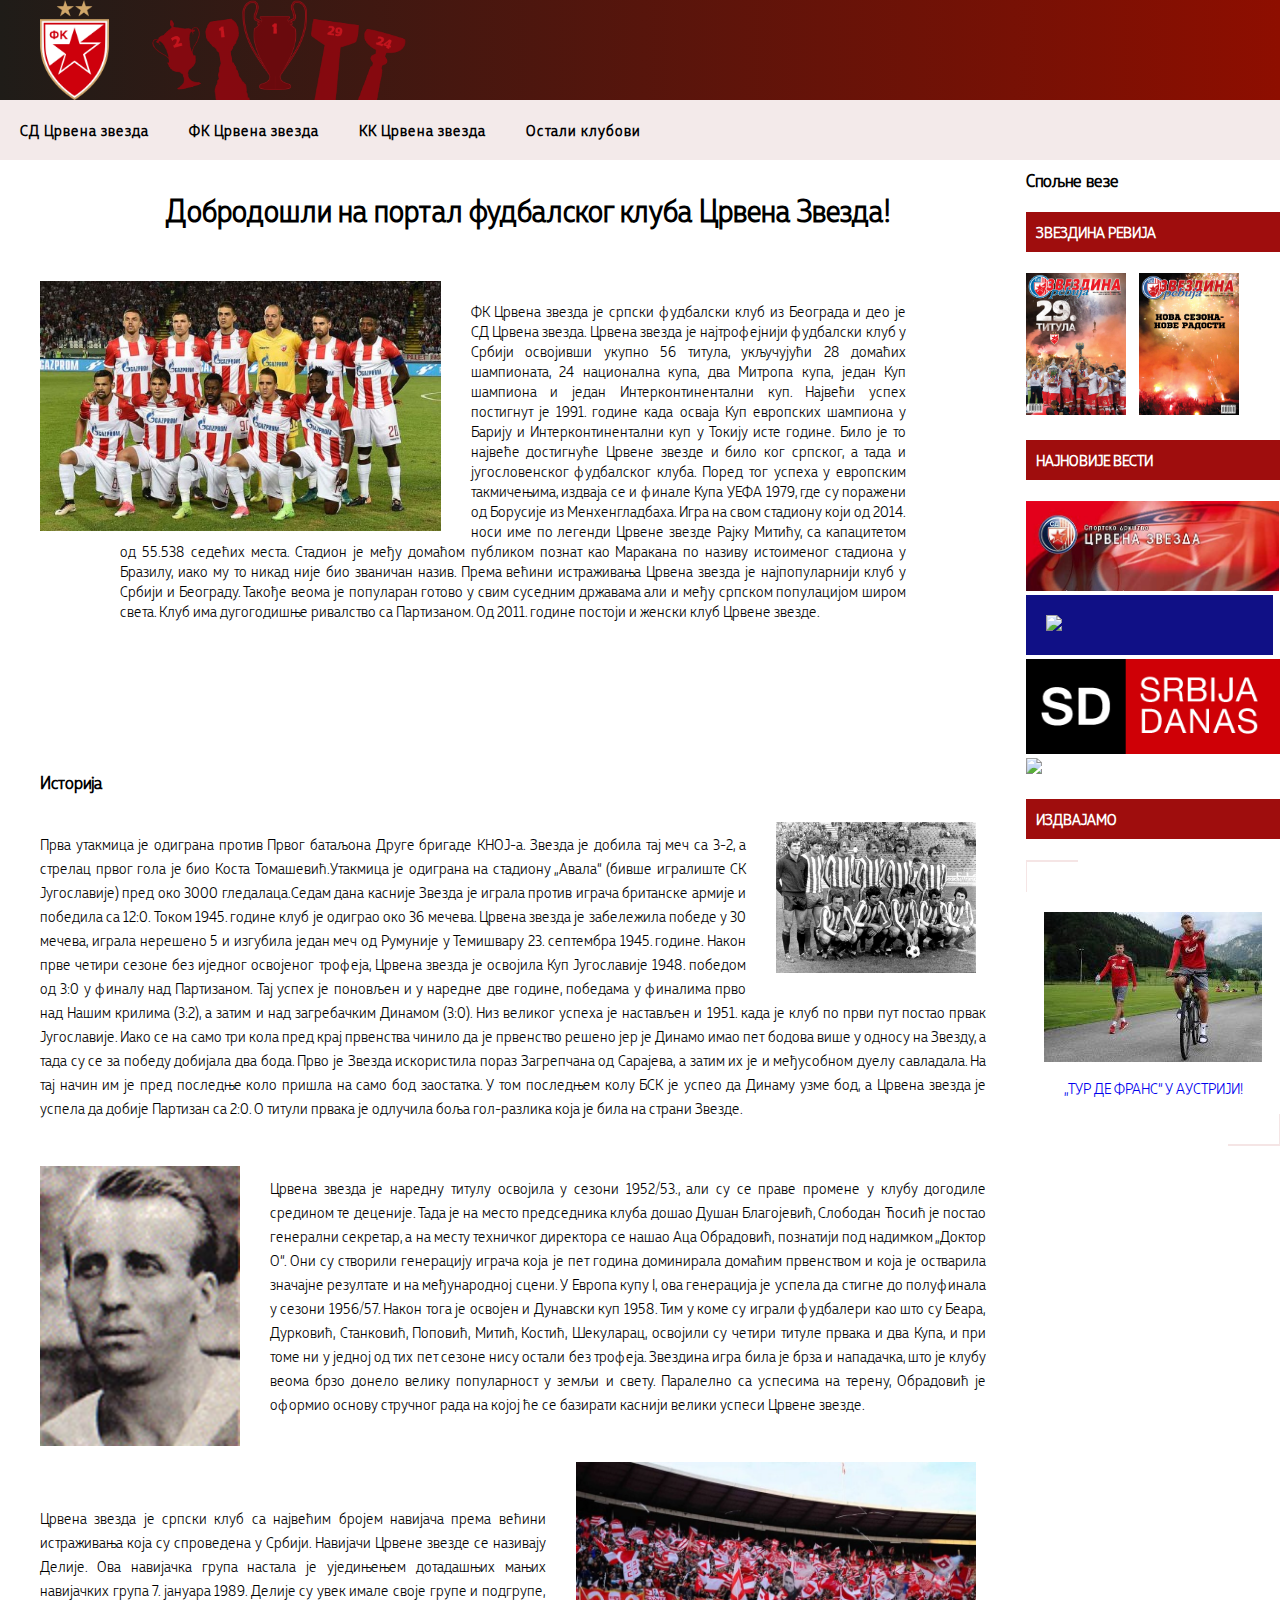
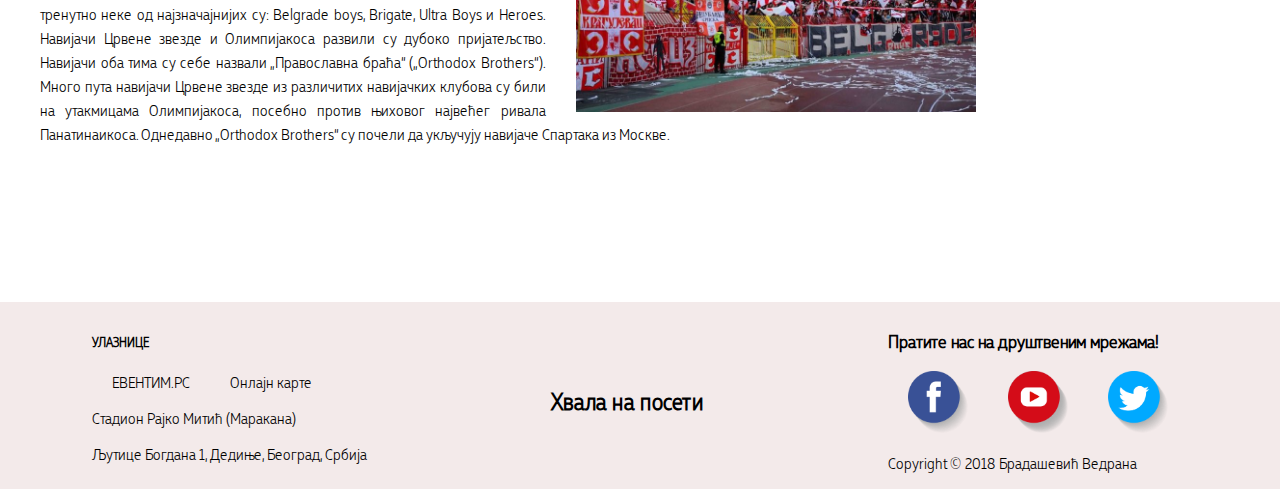
==== second.html @ aeb823f6 "Inicijalni komit" ====
<!DOCTYPE html>
<html>

<head>
    <meta name="viewport" content="width=device-width, initial-scale=1">
    <link href="css/style.css" type="text/css" rel="stylesheet">
    <link rel="stylesheet" href="https://use.fontawesome.com/releases/v5.1.0/css/all.css" integrity="sha384-lKuwvrZot6UHsBSfcMvOkWwlCMgc0TaWr+30HWe3a4ltaBwTZhyTEggF5tJv8tbt" crossorigin="anonymous">
</head>

<body>
    <header>
        <div>
            <a href="http://www.crvenazvezdafk.com/" target="_blank"><img class="fk" src="img/Logo_FC_Red_Star_Belgrade.svg.png" height="100"></a>
            <a href="http://www.crvenazvezdafk.com/" target="_blank"> <img class="fk" src="img/29-header_pehari.png" height="100"> </a>
        </div>
    </header>
    <nav>
        <ul id="main-ul">
            <li class="list"><a href="index.html">СД Црвена звезда</a> </li>
            <li class="list"><a href="#">ФК Црвена звезда</a></li>
            <li class="list"><a href="third.html">КК Црвена звезда</a></li>
            <li class="list" id="dropdown"><a href="#">Остали клубови
                    <i class="fas fa-caret-down"></i></a>
                <ul id="dropdown-content">
                    <li><a href="https://sr.wikipedia.org/wiki/%D0%9E%D0%9A_%D0%A6%D1%80%D0%B2%D0%B5%D0%BD%D0%B0_%D0%B7%D0%B2%D0%B5%D0%B7%D0%B4%D0%B0"><b>Одбојка</b></a>
                    </li>
                    <li><a href="https://sr.wikipedia.org/wiki/%D0%A0%D0%9A_%D0%A6%D1%80%D0%B2%D0%B5%D0%BD%D0%B0_%D0%B7%D0%B2%D0%B5%D0%B7%D0%B4%D0%B0"><b>Рукомет</b></a>
                    </li>
                    <li><a href="https://sr.wikipedia.org/wiki/%D0%92%D0%9A_%D0%A6%D1%80%D0%B2%D0%B5%D0%BD%D0%B0_%D0%B7%D0%B2%D0%B5%D0%B7%D0%B4%D0%B0"><b>Ватерполо</b></a>
                    </li>
                    <li><a href="https://sr.wikipedia.org/wiki/%D0%90%D0%9A_%D0%A6%D1%80%D0%B2%D0%B5%D0%BD%D0%B0_%D0%B7%D0%B2%D0%B5%D0%B7%D0%B4%D0%B0"><b>Атлетика</b></a> </li>
                    <li><a href="https://sr.wikipedia.org/wiki/%D0%A2%D0%9A_%D0%A6%D1%80%D0%B2%D0%B5%D0%BD%D0%B0_%D0%B7%D0%B2%D0%B5%D0%B7%D0%B4%D0%B0"><b>Тенис</b> Црвена звезда</a> </li>
                    <li><a href="https://sr.wikipedia.org/wiki/%D0%92%D0%B5%D1%81%D0%BB%D0%B0%D1%87%D0%BA%D0%B8_%D0%BA%D0%BB%D1%83%D0%B1_%D0%A6%D1%80%D0%B2%D0%B5%D0%BD%D0%B0_%D0%B7%D0%B2%D0%B5%D0%B7%D0%B4%D0%B0"><b>Bеслање</b></a> </li>
                    <li><a href="https://sr.wikipedia.org/wiki/%D0%A1%D0%9A_%D0%A6%D1%80%D0%B2%D0%B5%D0%BD%D0%B0_%D0%B7%D0%B2%D0%B5%D0%B7%D0%B4%D0%B0"><b>Cтрељаштво</b></a> </li>
                    <li><a href="https://sr.wikipedia.org/wiki/%D0%9C%D0%9A_%D0%A6%D1%80%D0%B2%D0%B5%D0%BD%D0%B0_%D0%B7%D0%B2%D0%B5%D0%B7%D0%B4%D0%B0"><b>Mачевање</b></a> </li>
                    <li><a href="https://sr.wikipedia.org/wiki/%D0%A8%D0%9A_%D0%A6%D1%80%D0%B2%D0%B5%D0%BD%D0%B0_%D0%B7%D0%B2%D0%B5%D0%B7%D0%B4%D0%B0"><b>Шах</b></a> </li>
                    <li><a href="https://sr.wikipedia.org/wiki/%D0%8F%D0%9A_%D0%A6%D1%80%D0%B2%D0%B5%D0%BD%D0%B0_%D0%B7%D0%B2%D0%B5%D0%B7%D0%B4%D0%B0"><b>Џудо </b></a> </li>
                    <li><a href="https://sr.wikipedia.org/wiki/%D0%91%D0%BE%D0%BA%D1%81%D0%B5%D1%80%D1%81%D0%BA%D0%B8_%D0%BA%D0%BB%D1%83%D0%B1_%D0%A6%D1%80%D0%B2%D0%B5%D0%BD%D0%B0_%D0%B7%D0%B2%D0%B5%D0%B7%D0%B4%D0%B0"><b>Бокс</b></a> </li>
                    <li><a href="https://sr.wikipedia.org/wiki/%D0%A1%D0%A2%D0%9A_%D0%A6%D1%80%D0%B2%D0%B5%D0%BD%D0%B0_%D0%B7%D0%B2%D0%B5%D0%B7%D0%B4%D0%B0"><b>Cтони тенис</b></a> </li>
                    <li><a href="https://sr.wikipedia.org/wiki/%D0%A1%D0%9A%D0%A5%D0%9B_%D0%A6%D1%80%D0%B2%D0%B5%D0%BD%D0%B0_%D0%B7%D0%B2%D0%B5%D0%B7%D0%B4%D0%B0"><b>Хокеј на леду </b></a> </li>
                </ul>
            </li>
        </ul>
    </nav>
    <!--  Main  -->
    <main>

        <section id="content">
            <h1>Добродошли на портал фудбалског клуба Црвена Звезда!</h1>
            <article id="sd-info">
                <a target="_blank" href="http://www.crvenazvezdafk.com/thumbs/upload/News/Image/2017_08//540x_Startna%20postava.JPG"><img height="250" class="left-img" src="img/540x_Startna postava.JPG"></a>
                <p><b>ФК Црвена звезда</b> је српски фудбалски клуб из Београда и део је СД Црвена звезда. Црвена звезда је најтрофејнији фудбалски клуб у Србији освојивши укупно 56 титула, укључујући 28 домаћих шампионата, 24 национална купа, два Митропа
                    купа, један Куп шампиона и један Интерконтинентални куп. Највећи успех постигнут је 1991. године када осваја Куп европских шампиона у Барију и Интерконтинентални куп у Токију исте године. Било је то највеће достигнуће Црвене звезде
                    и било ког српског, а тада и југословенског фудбалског клуба. Поред тог успеха у европским такмичењима, издваја се и финале Купа УЕФА 1979, где су поражени од Борусије из Менхенгладбаха. Игра на свом стадиону који од 2014. носи име
                    по легенди Црвене звезде Рајку Митићу, са капацитетом од 55.538 седећих места. Стадион је међу домаћом публиком познат као Маракана по називу истоименог стадиона у Бразилу, иако му то никад није био званичан назив. Према већини истраживања
                    Црвена звезда је најпопуларнији клуб у Србији и Београду. Такође веома је популаран готово у свим суседним државама али и међу српском популацијом широм света. Клуб има дугогодишње ривалство са Партизаном. Од 2011. године постоји и
                    женски клуб Црвене звезде.</p>
            </article>
            <article id="history">

                <h3><b>Историја</b> </h3>
                <a target="_blank" href="http://img4.fotos-hochladen.net/uploads/1975761viewhgxap9.jpg"><img class=" right-img" width="200" src="img/crvenazv.jpg"></a>
                <p>Прва утакмица је одиграна против Првог батаљона Друге бригаде КНОЈ-а. Звезда је добила тај меч са 3-2, а стрелац првог гола је био Коста Томашевић.Утакмица је одиграна на стадиону „Авала“ (бивше игралиште СК Југославије) пред око 3000
                    гледалаца.Седам дана касније Звезда је играла против играча британске армије и победила са 12:0. Током 1945. године клуб је одиграо око 36 мечева. Црвена звезда је забележила победе у 30 мечева, играла нерешено 5 и изгубила један меч
                    од Румуније у Темишвару 23. септембра 1945. године. Након прве четири сезоне без иједног освојеног трофеја, Црвена звезда је освојила Куп Југославије 1948. победом од 3:0 у финалу над Партизаном. Тај успех је поновљен и у наредне две
                    године, победама у финалима прво над Нашим крилима (3:2), а затим и над загребачким Динамом (3:0). Низ великог успеха је настављен и 1951. када је клуб по први пут постао првак Југославије. Иако се на само три кола пред крај првенства
                    чинило да је првенство решено јер је Динамо имао пет бодова више у односу на Звезду, а тада су се за победу добијала два бода. Прво је Звезда искористила пораз Загрепчана од Сарајева, а затим их је и међусобном дуелу савладала. На
                    тај начин им је пред последње коло пришла на само бод заостатка. У том последњем колу БСК је успео да Динаму узме бод, а Црвена звезда је успела да добије Партизан са 2:0. О титули првака је одлучила боља гол-разлика која је била на
                    страни Звезде.
                </p>
                <a target="_blank" href="https://upload.wikimedia.org/wikipedia/sr/2/2b/Kostic-borivoje.jpg"> <img class="left-img" width="200" src="img/Kostic-borivoje.jpg"></a>

                <p>Црвена звезда је наредну титулу освојила у сезони 1952/53., али су се праве промене у клубу догодиле средином те деценије. Тада је на место председника клуба дошао Душан Благојевић, Слободан Ћосић је постао генерални секретар, а на месту
                    техничког директора се нашао Аца Обрадовић, познатији под надимком „Доктор О“. Они су створили генерацију играча која је пет година доминирала домаћим првенством и која је остварила значајне резултате и на међународној сцени. У Европа
                    купу I, ова генерација је успела да стигне до полуфинала у сезони 1956/57. Након тога је освојен и Дунавски куп 1958. Тим у коме су играли фудбалери као што су Беара, Дурковић, Станковић, Поповић, Митић, Костић, Шекуларац, освојили
                    су четири титуле првака и два Купа, и при томе ни у једној од тих пет сезоне нису остали без трофеја. Звездина игра била је брза и нападачка, што је клубу веома брзо донело велику популарност у земљи и свету. Паралелно са успесима
                    на терену, Обрадовић је оформио основу стручног рада на којој ће се базирати каснији велики успеси Црвене звезде.</p>


                <a target="_blank" href="https://xdn.tf.rs/2017/10/16/delije-830x0.jpg"> <img class="right-img" height="250" src="img/delije-830x0.jpg"></a>
                <p id="last-p">Црвена звезда је српски клуб са највећим бројем навијача према већини истраживања која су спроведена у Србији. Навијачи Црвене звезде се називају Делије. Ова навијачка група настала је уједињењем дотадашњих мањих навијачких група 7. јануара
                    1989. Делије су увек имале своје групе и подгрупе, тренутно неке од најзначајнијих су: Belgrade boys, Brigate, Ultra Boys и Heroes. Навијачи Црвене звезде и Олимпијакоса развили су дубоко пријатељство. Навијачи оба тима су себе назвали
                    „Православна браћа“ („Orthodox Brothers“). Много пута навијачи Црвене звезде из различитих навијачких клубова су били на утакмицама Олимпијакоса, посебно против њиховог највећег ривала Панатинаикоса. Однедавно „Orthodox Brothers“ су
                    почели да укључују навијаче Спартака из Москве.</p>
            </article>
        </section>
        <aside>
            <h3>Спољне везе</h3>
            <div class="sidebar-link">
                <a href="http://sd-crvenazvezda.net/zvezdina-revija/" target="_blank">
                    <h4>ЗВЕЗДИНА РЕВИЈА</h4>
                </a>
                <a href="http://sd-crvenazvezda.net/download/zvezdina-revija-657/" target="_blank"><img width="100" src="img/ZR_657-naslovna.jpg"> </a>
                <a href="http://sd-crvenazvezda.net/download/zvezdina-revija-642/" target="_blank"> <img src="img/ZR-642-naslovna.jpg" width="100"> </a>
            </div>
            <div class="sidebar-link-2">
                <h4>НАЈНОВИЈЕ ВЕСТИ</h4>
                <a href="http://sd-crvenazvezda.net/"><img id="first-link" src="img/sd-crvena-zvezda.jpg" height="90"></a>
                <a href="https://www.sportske.net/vesti/domaci-fudbal/crvena-zvezda.html" target="_blank">
                    <div id="second-link">
                        <img width="89" src="https://www.sportske.net/img/logo.png">
                    </div>
                </a>
                <a href="https://www.srbijadanas.com/tags/fk-crvena-zvezda" target="_blank"> <img src="img/logo.png" height="94.5"></a>
                <a href="https://www.uefa.com/teamsandplayers/teams/club=50069/domestic/" target="_blank"><img src="https://img.uefa.com/imgml/uefacom/elements/main-nav/uefa-logo-black.svg"></a>
            </div>
            <div class="sidebar-link-3">
                <h4>ИЗДВАЈАМО</h3>
                    <a href="http://sd-crvenazvezda.net/2018/06/24/tur-de-frans-u-austriji/" target="_blank"> <img src="img/24062018-trening-11-218x150.jpg">
                        <p>„ТУР ДЕ ФРАНС“ У АУСТРИЈИ!</p>
                    </a>
            </div>
        </aside>





    </main>
    <footer>
        <article>
            <div id="info ">
                <h5>УЛАЗНИЦЕ</h5>
                <ul id="tickets ">
                    <li><a href="http://www.eventim.rs/rs/ " target="_blank ">ЕВЕНТИМ.РС</a></li>
                    <li><a href="https://www.iticket.rs ">Онлајн карте</a> </li>
                </ul>
                <p>Стадион Рајко Митић (Маракана)</p>
                <p>Љутице Богдана 1, Дедиње, Београд, Србија </p>
            </div>
        </article>
        <article id="footer-greet">
            <h2>Хвала на посети</h2>
        </article>
        <article>
            <h3>Пратите нас на друштвеним мрежама!</h3>
            <ul id="social-media ">
                <li>
                    <a target="_blank " href="https://www.facebook.com/%D0%97%D0%B2%D0%B0%D0%BD%D0%B8%D1%87%D0%BD%D0%B0-%D0%BF%D1%80%D0%B5%D0%B7%D0%B5%D0%BD%D1%82%D0%B0%D1%86%D0%B8%D1%98%D0%B0-%D0%A1%D0%94-%D0%A6%D1%80%D0%B2%D0%B5%D0%BD%D0%B0-%D0%B7%D0%B2%D0%B5%D0%B7%D0%B4%D0%B0-181709031866227/
                "><img src="img/fb.png " width="60 "> </a>
                </li>
                <li>
                    <a href="https://www.youtube.com/user/sdzvezda " target="_blank "> <img src="img/yt.png " width="60 "></a>
                </li>
                <li>
                    <a href="https://twitter.com/sdcz1945 " target="_blank "><img src="img/twitter.png " width="60 "></a>
                </li>
            </ul>
            <p id="copyright ">Copyright © 2018 Брадашевић Ведрана</p>
        </article>
    </footer>
</body>

</html>
---- css/style.css ----
@font-face {
            font-family: 'Muller Narrow';
            src: url('../font/MullerNarrow-Light.woff2') format('woff2'), url('../font/MullerNarrow-Light.woff') format('woff');
            font-weight: 300;
            font-style: normal;
        }
        
        body {
            font-family: 'Muller Narrow';
            font-weight: 300;
            font-style: normal;
            width: 100%;
            margin: 0 auto;
        }
        
        nav {
            position: fixed;
            /*  width: 1300px;*/
            top: 100px;
            width: 100%;
        }
        
        header {
            top: 0;
            position: fixed;
            /*  width: 1300px;*/
            width: 100%;
        }
        
        header div {
            background: linear-gradient(to right, #1F1C18, #8E0E00);
        }
        
        ul {
            margin: 0;
            background: #f3eaea;
            display: flex;
            padding-left: 0;
        }
        
        ul li {
            padding: 0 20px;
        }
        
        ul li a {
            text-align: center;
            text-decoration: none;
            color: black;
        }
        
        li.list>a {
            font-weight: bold;
            letter-spacing: 1px;
        }
        
        .list {
            display: inline-block;
            padding: 20px;
        }
        
        #dropdown {
            position: relative;
        }
        
        #dropdown-content {
            padding: 0;
        }
        
        #dropdown-content {
            display: none;
            position: absolute;
            background-color: #f1f1f1;
            box-shadow: 0px 8px 16px 0px rgba(0, 0, 0, 0.2);
            z-index: 999;
            margin-top: 20px;
            left: 0;
            height: 400px;
            overflow-y: scroll;
        }
        
        #dropdown-content li a {
            width: 120px;
            margin: 0 auto;
            color: black;
            padding: 10px 0px;
            text-decoration: none;
            display: block;
            text-align: left;
        }
        
        #dropdown-content li:hover a {
            color: white;
        }
        
        li#dropdown:hover ul#dropdown-content {
            display: block;
        }
        
        #main-ul li:hover {
            background: #b71616;
            color: white;
        }
        
        .active {
            color: white !important;
            background: #b71616;
        }
        
        .list:hover a {
            color: white;
        }
        
        .fas {
            padding-left: 10px;
        }
        
        main {
            display: flex;
            flex-direction: column;
            height: 100%;
            margin-top: 150px;
            /* Ово осигурава да се висина контејнера прилагођава висини боксова које садржи */
        }
        
        aside {
            flex: 0 0 200px;
            height: 100%;
        }
        
        section,
        aside {
            width: 100%;
            /* Ово осигурава да се ширина ових елемената прилагођава тако да се попуни прозор по ширини */
        }
        
        #content {
            padding: 20px 20px;
            box-sizing: border-box;
            width: 100%;
        }
        
        #content h1 {
            text-align: center;
            padding: 0px 20px 20px 20px;
            margin-left: 30px;
            font-size: 2em;
        }
        
        #sd-info p {
            padding: 30px 100px;
            text-align: justify;
        }
        
        .left-img {
            float: left;
            padding: 10px 30px 10px 20px;
        }
        
        .right-img {
            float: right;
            padding: 10px 30px 10px 30px;
        }
        
        #history {
            margin-top: 100px;
        }
        
        #history p {
            text-align: justify;
            padding: 20px;
            line-height: 1.5;
        }
        
        #history h3 {
            padding: 20px 20px 0px 20px;
        }
        
        #last-p {
            margin-top: 50px;
        }
        
        aside h4 {
            background: #9c0505f7;
            padding: 10px;
            color: white;
        }
        
        .sidebar-link-3 a:before {
            border-top: 2px solid #a512121c;
            border-left: 1px solid #a512121c;
            content: "";
            display: block;
            width: 20%;
            height: 30px;
            margin-bottom: 20px;
        }
        
        .sidebar-link-3 a:after {
            border-bottom: 2px solid #a512121c;
            border-right: 1px solid #a512121c;
            content: "";
            display: block;
            width: 20%;
            height: 30px;
            float: right;
        }
        
        .sidebar-link-3 img {
            margin: 0 auto;
            display: block;
        }
        
        .sidebar-link-3 p {
            text-align: center;
        }
        
        .sidebar-link img {
            margin-right: 10px;
        }
        
        #first-link {
            margin: 0 auto;
        }
        
        #second-link {
            background: #101086;
            padding: 20px;
            margin-bottom: 4px;
            margin-right: 7px;
        }
        
        a {
            text-decoration: none;
        }
        
        footer {
            background: #f3eaea;
            width: 100%;
            bottom: 0;
            margin-top: 100px;
            padding-top: 10px;
            display: flex;
            flex-direction: row;
            justify-content: space-around;
        }
        
        footer li {
            list-style-type: none;
        }
        
        #footer-greet {
            align-self: center;
        }
        
        #social-media {
            display: flex;
            justify-content: center;
            padding: 20px 0px 20px 0px;
        }
        
        footer a:hover {
            color: #9c0505f7;
        }
        
        footer h2,
        h3 {
            text-align: left;
        }
        
        #info {
            margin-left: 200px;
            margin-right: 200px;
            padding-bottom: 50px;
        }
        
        #info::after {
            border-bottom: 1px solid #a512121c;
            content: "";
            display: block;
            padding-top: 10px;
            clear: both;
        }
        
        #info section {
            display: inline-block;
        }
        
        #info li {
            display: block;
            padding-bottom: 10px;
        }
        
        #info ul {
            -webkit-padding-start: 0px;
        }
        
        #stadion {
            margin-right: 100px;
        }
        
        #adress {
            float: right;
        }
        
        #copyright {
            float: right;
            clear: both;
        }
        
        img:hover {
            opacity: 0.5;
            filter: alpha(opacity=50);
            /* For IE8 and earlier */
            cursor: pointer;
        }
        /* Druga strana css */
        
        .fk {
            padding-left: 40px;
        }
        
        .fk:hover {
            opacity: 1;
        }
        /* Овде убацити све стилске одреднице које override default set above for Tablets */
        
        @media only screen and (min-width: 600px) {
            main {
                flex-direction: row;
            }
            aside {
                flex-direction: row;
            }
        }
        
        @media only screen and (max-width: 800px) {
            footer article {
                padding-left: 20px;
            }
            #footer-greet {
                justify-self: center;
            }
            ul .social-media {
                justify-content: center;
            }
            .social-media {
                justify-content: center;
            }
        }
        /* Овде убацити све стилске одреднице које override default set above for Tablets */
        
        @media only screen and (max-width: 1150px) {
            #sd-info p {
                padding: 20px;
            }
        }
        
        @media only screen and (max-width: 600px) {
            #sd-info p {
                padding: 20px;
            }
            .right-img {
                padding: 0px;
            }
            footer {
                margin-top: 0;
                padding-top: 0;
                display: flex;
                flex-direction: column;
            }
        }
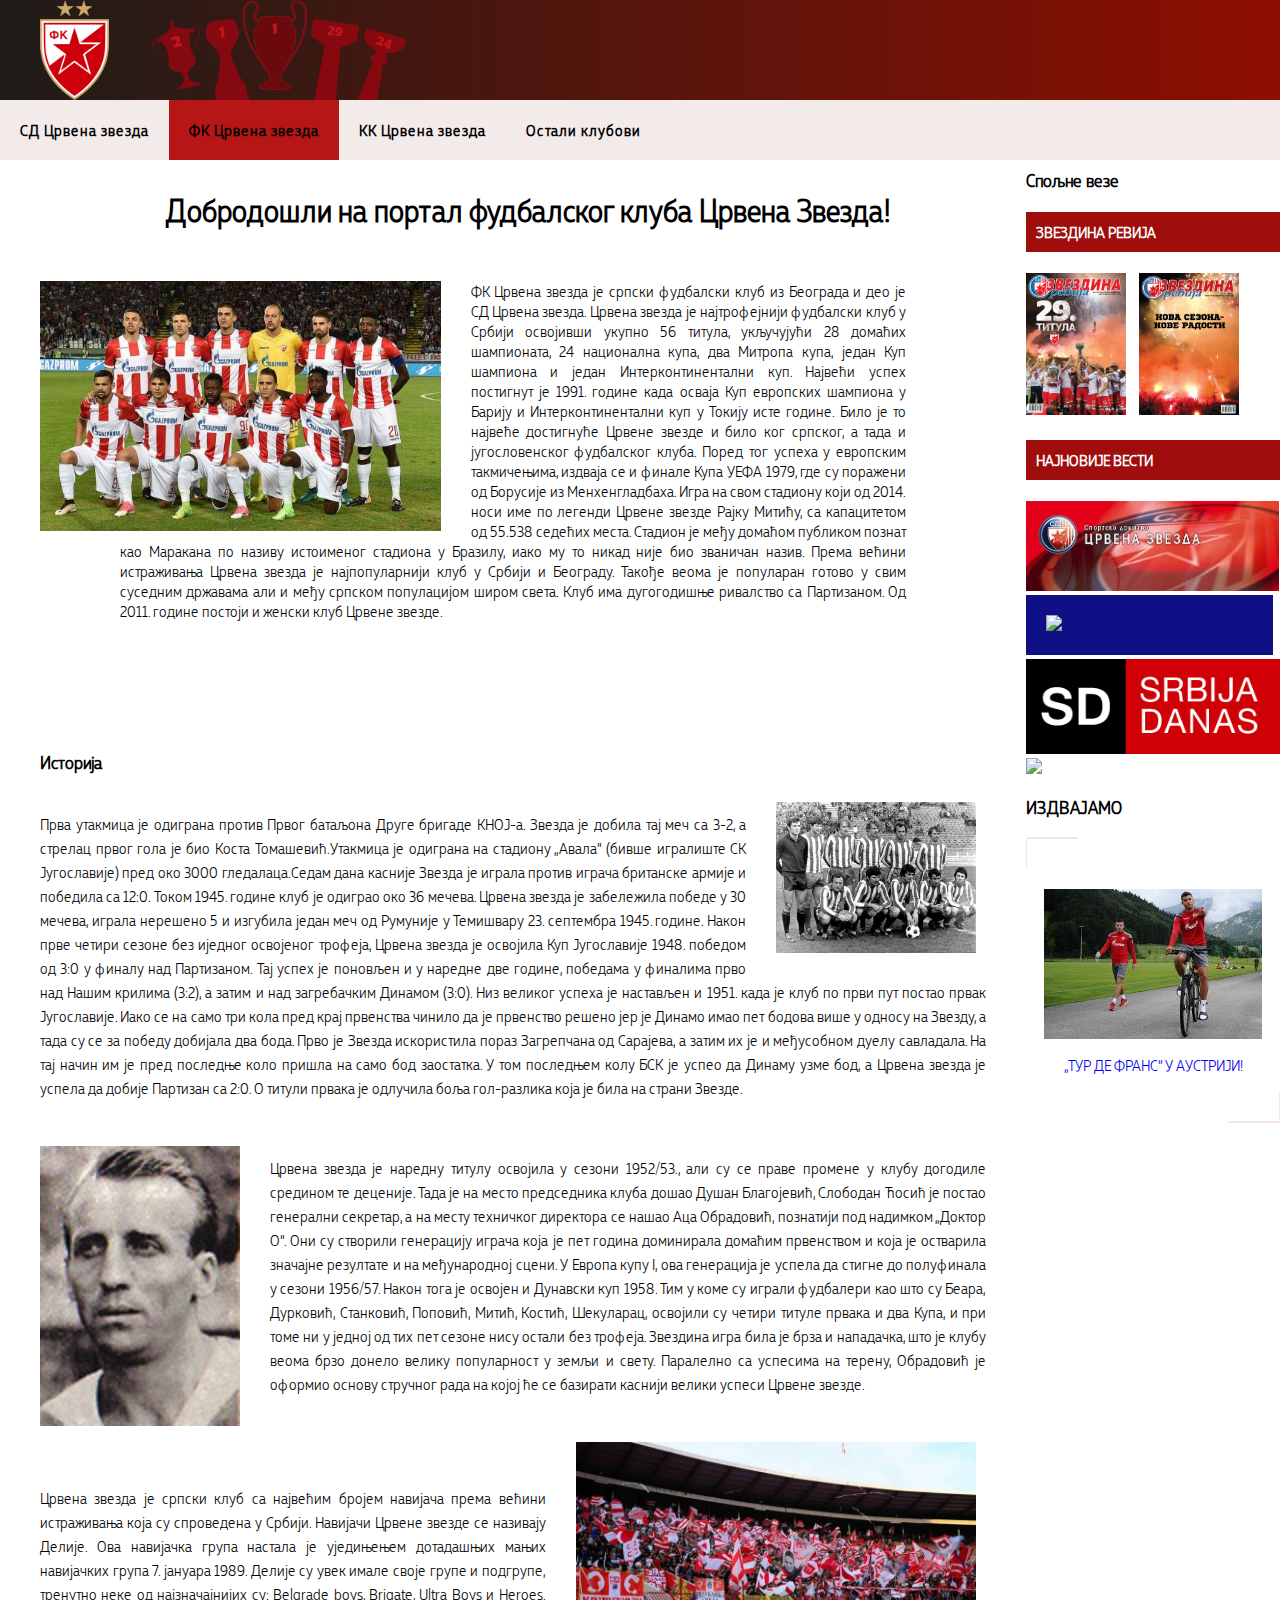
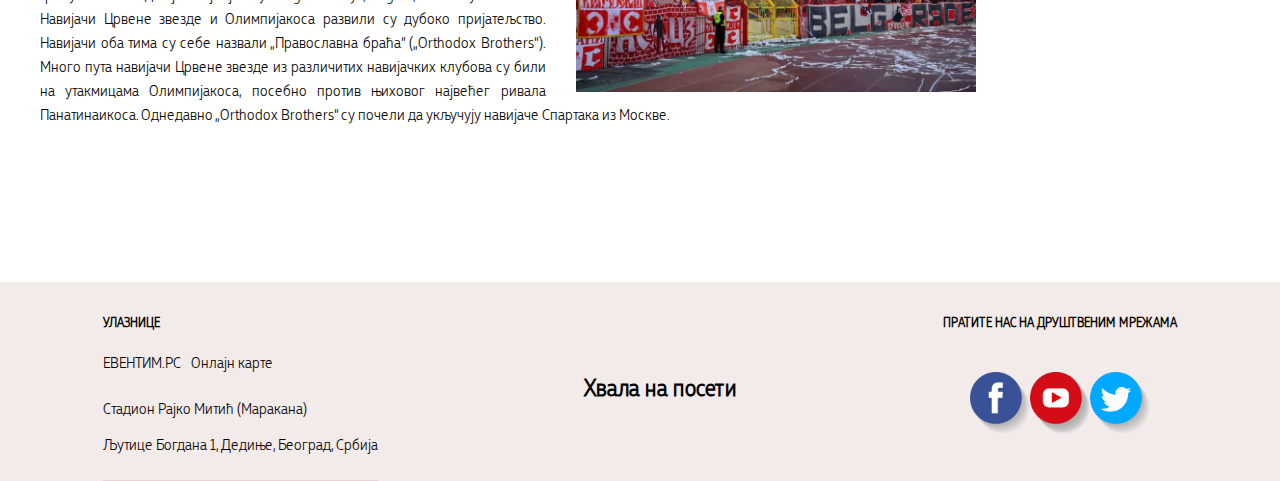
==== commit 3697efcd: "Izmena detalja" ====
--- a/second.html
+++ b/second.html
@@ -3,6 +3,7 @@
 
 <head>
     <meta name="viewport" content="width=device-width, initial-scale=1">
+    <title> Crvena Zvezda</title>
     <link href="css/style.css" type="text/css" rel="stylesheet">
     <link rel="stylesheet" href="https://use.fontawesome.com/releases/v5.1.0/css/all.css" integrity="sha384-lKuwvrZot6UHsBSfcMvOkWwlCMgc0TaWr+30HWe3a4ltaBwTZhyTEggF5tJv8tbt" crossorigin="anonymous">
 </head>
@@ -17,7 +18,7 @@
     <nav>
         <ul id="main-ul">
             <li class="list"><a href="index.html">СД Црвена звезда</a> </li>
-            <li class="list"><a href="#">ФК Црвена звезда</a></li>
+            <li class="list active"><a href="#">ФК Црвена звезда</a></li>
             <li class="list"><a href="third.html">КК Црвена звезда</a></li>
             <li class="list" id="dropdown"><a href="#">Остали клубови
                     <i class="fas fa-caret-down"></i></a>
@@ -29,7 +30,7 @@
                     <li><a href="https://sr.wikipedia.org/wiki/%D0%92%D0%9A_%D0%A6%D1%80%D0%B2%D0%B5%D0%BD%D0%B0_%D0%B7%D0%B2%D0%B5%D0%B7%D0%B4%D0%B0"><b>Ватерполо</b></a>
                     </li>
                     <li><a href="https://sr.wikipedia.org/wiki/%D0%90%D0%9A_%D0%A6%D1%80%D0%B2%D0%B5%D0%BD%D0%B0_%D0%B7%D0%B2%D0%B5%D0%B7%D0%B4%D0%B0"><b>Атлетика</b></a> </li>
-                    <li><a href="https://sr.wikipedia.org/wiki/%D0%A2%D0%9A_%D0%A6%D1%80%D0%B2%D0%B5%D0%BD%D0%B0_%D0%B7%D0%B2%D0%B5%D0%B7%D0%B4%D0%B0"><b>Тенис</b> Црвена звезда</a> </li>
+                    <li><a href="https://sr.wikipedia.org/wiki/%D0%A2%D0%9A_%D0%A6%D1%80%D0%B2%D0%B5%D0%BD%D0%B0_%D0%B7%D0%B2%D0%B5%D0%B7%D0%B4%D0%B0"><b>Тенис</b></a> </li>
                     <li><a href="https://sr.wikipedia.org/wiki/%D0%92%D0%B5%D1%81%D0%BB%D0%B0%D1%87%D0%BA%D0%B8_%D0%BA%D0%BB%D1%83%D0%B1_%D0%A6%D1%80%D0%B2%D0%B5%D0%BD%D0%B0_%D0%B7%D0%B2%D0%B5%D0%B7%D0%B4%D0%B0"><b>Bеслање</b></a> </li>
                     <li><a href="https://sr.wikipedia.org/wiki/%D0%A1%D0%9A_%D0%A6%D1%80%D0%B2%D0%B5%D0%BD%D0%B0_%D0%B7%D0%B2%D0%B5%D0%B7%D0%B4%D0%B0"><b>Cтрељаштво</b></a> </li>
                     <li><a href="https://sr.wikipedia.org/wiki/%D0%9C%D0%9A_%D0%A6%D1%80%D0%B2%D0%B5%D0%BD%D0%B0_%D0%B7%D0%B2%D0%B5%D0%B7%D0%B4%D0%B0"><b>Mачевање</b></a> </li>
@@ -105,7 +106,7 @@
                 <a href="https://www.uefa.com/teamsandplayers/teams/club=50069/domestic/" target="_blank"><img src="https://img.uefa.com/imgml/uefacom/elements/main-nav/uefa-logo-black.svg"></a>
             </div>
             <div class="sidebar-link-3">
-                <h4>ИЗДВАЈАМО</h3>
+                <h3>ИЗДВАЈАМО</h3>
                     <a href="http://sd-crvenazvezda.net/2018/06/24/tur-de-frans-u-austriji/" target="_blank"> <img src="img/24062018-trening-11-218x150.jpg">
                         <p>„ТУР ДЕ ФРАНС“ У АУСТРИЈИ!</p>
                     </a>
@@ -119,11 +120,11 @@
     </main>
     <footer>
         <article>
-            <div id="info ">
+            <div id="info">
                 <h5>УЛАЗНИЦЕ</h5>
-                <ul id="tickets ">
-                    <li><a href="http://www.eventim.rs/rs/ " target="_blank ">ЕВЕНТИМ.РС</a></li>
-                    <li><a href="https://www.iticket.rs ">Онлајн карте</a> </li>
+                <ul id="tickets">
+                    <li><a href="http://www.eventim.rs/rs/" target="_blank">ЕВЕНТИМ.РС</a></li>
+                    <li><a href="https://www.iticket.rs">Онлајн карте</a> </li>
                 </ul>
                 <p>Стадион Рајко Митић (Маракана)</p>
                 <p>Љутице Богдана 1, Дедиње, Београд, Србија </p>
@@ -133,20 +134,20 @@
             <h2>Хвала на посети</h2>
         </article>
         <article>
-            <h3>Пратите нас на друштвеним мрежама!</h3>
-            <ul id="social-media ">
+            <h5 id="followus">ПРАТИТЕ НАС НА ДРУШТВЕНИМ МРЕЖАМА</h5>
+            <ul id="social-media">
                 <li>
-                    <a target="_blank " href="https://www.facebook.com/%D0%97%D0%B2%D0%B0%D0%BD%D0%B8%D1%87%D0%BD%D0%B0-%D0%BF%D1%80%D0%B5%D0%B7%D0%B5%D0%BD%D1%82%D0%B0%D1%86%D0%B8%D1%98%D0%B0-%D0%A1%D0%94-%D0%A6%D1%80%D0%B2%D0%B5%D0%BD%D0%B0-%D0%B7%D0%B2%D0%B5%D0%B7%D0%B4%D0%B0-181709031866227/
-                "><img src="img/fb.png " width="60 "> </a>
+                    <a target="_blank" href="https://www.facebook.com/%D0%97%D0%B2%D0%B0%D0%BD%D0%B8%D1%87%D0%BD%D0%B0-%D0%BF%D1%80%D0%B5%D0%B7%D0%B5%D0%BD%D1%82%D0%B0%D1%86%D0%B8%D1%98%D0%B0-%D0%A1%D0%94-%D0%A6%D1%80%D0%B2%D0%B5%D0%BD%D0%B0-%D0%B7%D0%B2%D0%B5%D0%B7%D0%B4%D0%B0-181709031866227/
+               "><img src="img/fb.png" width="60"> </a>
                 </li>
                 <li>
-                    <a href="https://www.youtube.com/user/sdzvezda " target="_blank "> <img src="img/yt.png " width="60 "></a>
+                    <a href="https://www.youtube.com/user/sdzvezda" target="_blank"> <img src="img/yt.png" width="60"></a>
                 </li>
                 <li>
-                    <a href="https://twitter.com/sdcz1945 " target="_blank "><img src="img/twitter.png " width="60 "></a>
+                    <a href="https://twitter.com/sdcz1945" target="_blank"><img src="img/twitter.png" width="60"></a>
                 </li>
             </ul>
-            <p id="copyright ">Copyright © 2018 Брадашевић Ведрана</p>
+        
         </article>
     </footer>
 </body>
--- a/css/style.css
+++ b/css/style.css
@@ -18,6 +18,7 @@
             /*  width: 1300px;*/
             top: 100px;
             width: 100%;
+            z-index: 1000;
         }
         
         header {
@@ -25,6 +26,7 @@
             position: fixed;
             /*  width: 1300px;*/
             width: 100%;
+            z-index: 1000;
         }
         
         header div {
@@ -38,9 +40,6 @@
             padding-left: 0;
         }
         
-        ul li {
-            padding: 0 20px;
-        }
         
         ul li a {
             text-align: center;
@@ -82,7 +81,7 @@
             width: 120px;
             margin: 0 auto;
             color: black;
-            padding: 10px 0px;
+            padding: 10px 20px;
             text-decoration: none;
             display: block;
             text-align: left;
@@ -147,7 +146,7 @@
         }
         
         #sd-info p {
-            padding: 30px 100px;
+            padding: 10px 100px;
             text-align: justify;
         }
         
@@ -262,16 +261,13 @@
             color: #9c0505f7;
         }
         
-        footer h2,
-        h3 {
+        footer h2 {
             text-align: left;
         }
-        
-        #info {
-            margin-left: 200px;
-            margin-right: 200px;
-            padding-bottom: 50px;
-        }
+        footer h3{
+            text-align: right;
+        }
+      
         
         #info::after {
             border-bottom: 1px solid #a512121c;
@@ -293,7 +289,9 @@
         #info ul {
             -webkit-padding-start: 0px;
         }
-        
+        #tickets li:nth-child(2){
+            padding-left: 10px;
+        }
         #stadion {
             margin-right: 100px;
         }
@@ -360,7 +358,7 @@
                 padding: 20px;
             }
             .right-img {
-                padding: 0px;
+                padding: 10px;
             }
             footer {
                 margin-top: 0;
@@ -368,4 +366,7 @@
                 display: flex;
                 flex-direction: column;
             }
+            #followus{
+            text-align: center;
+            }
         }